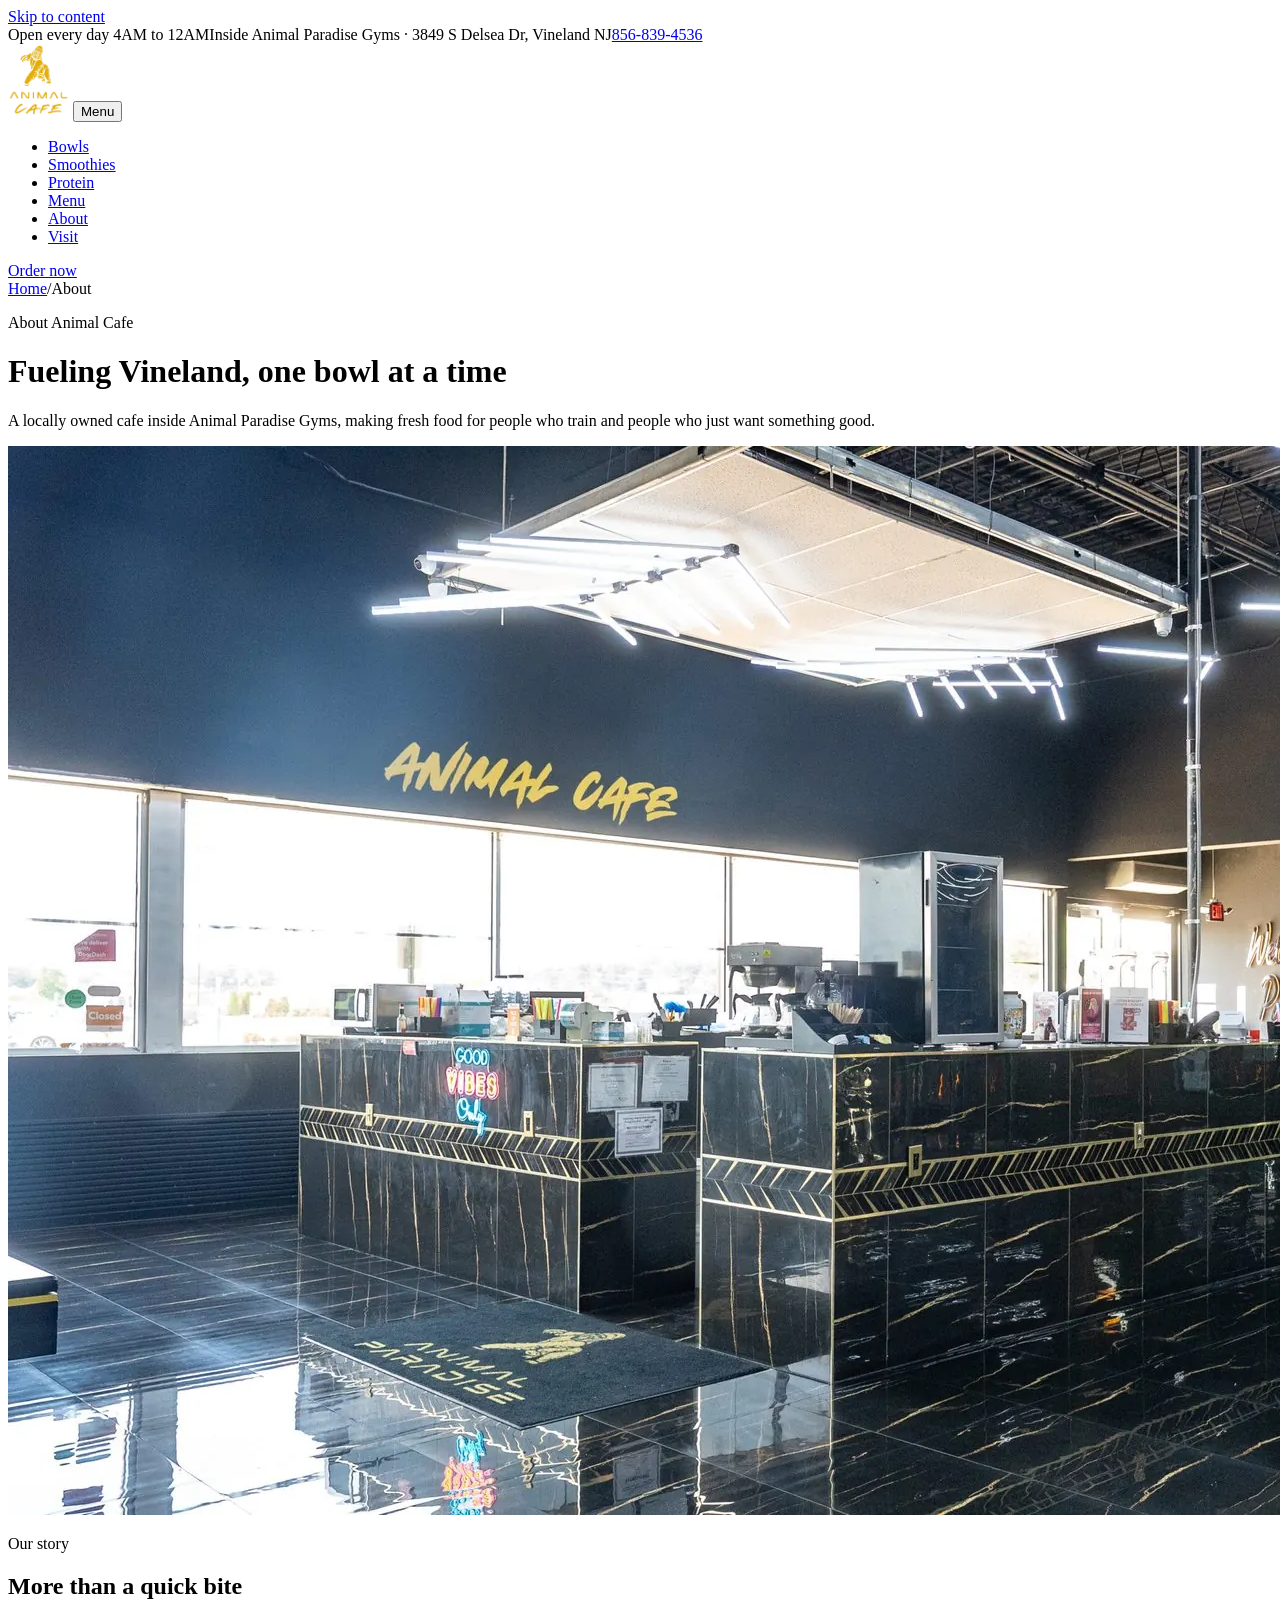
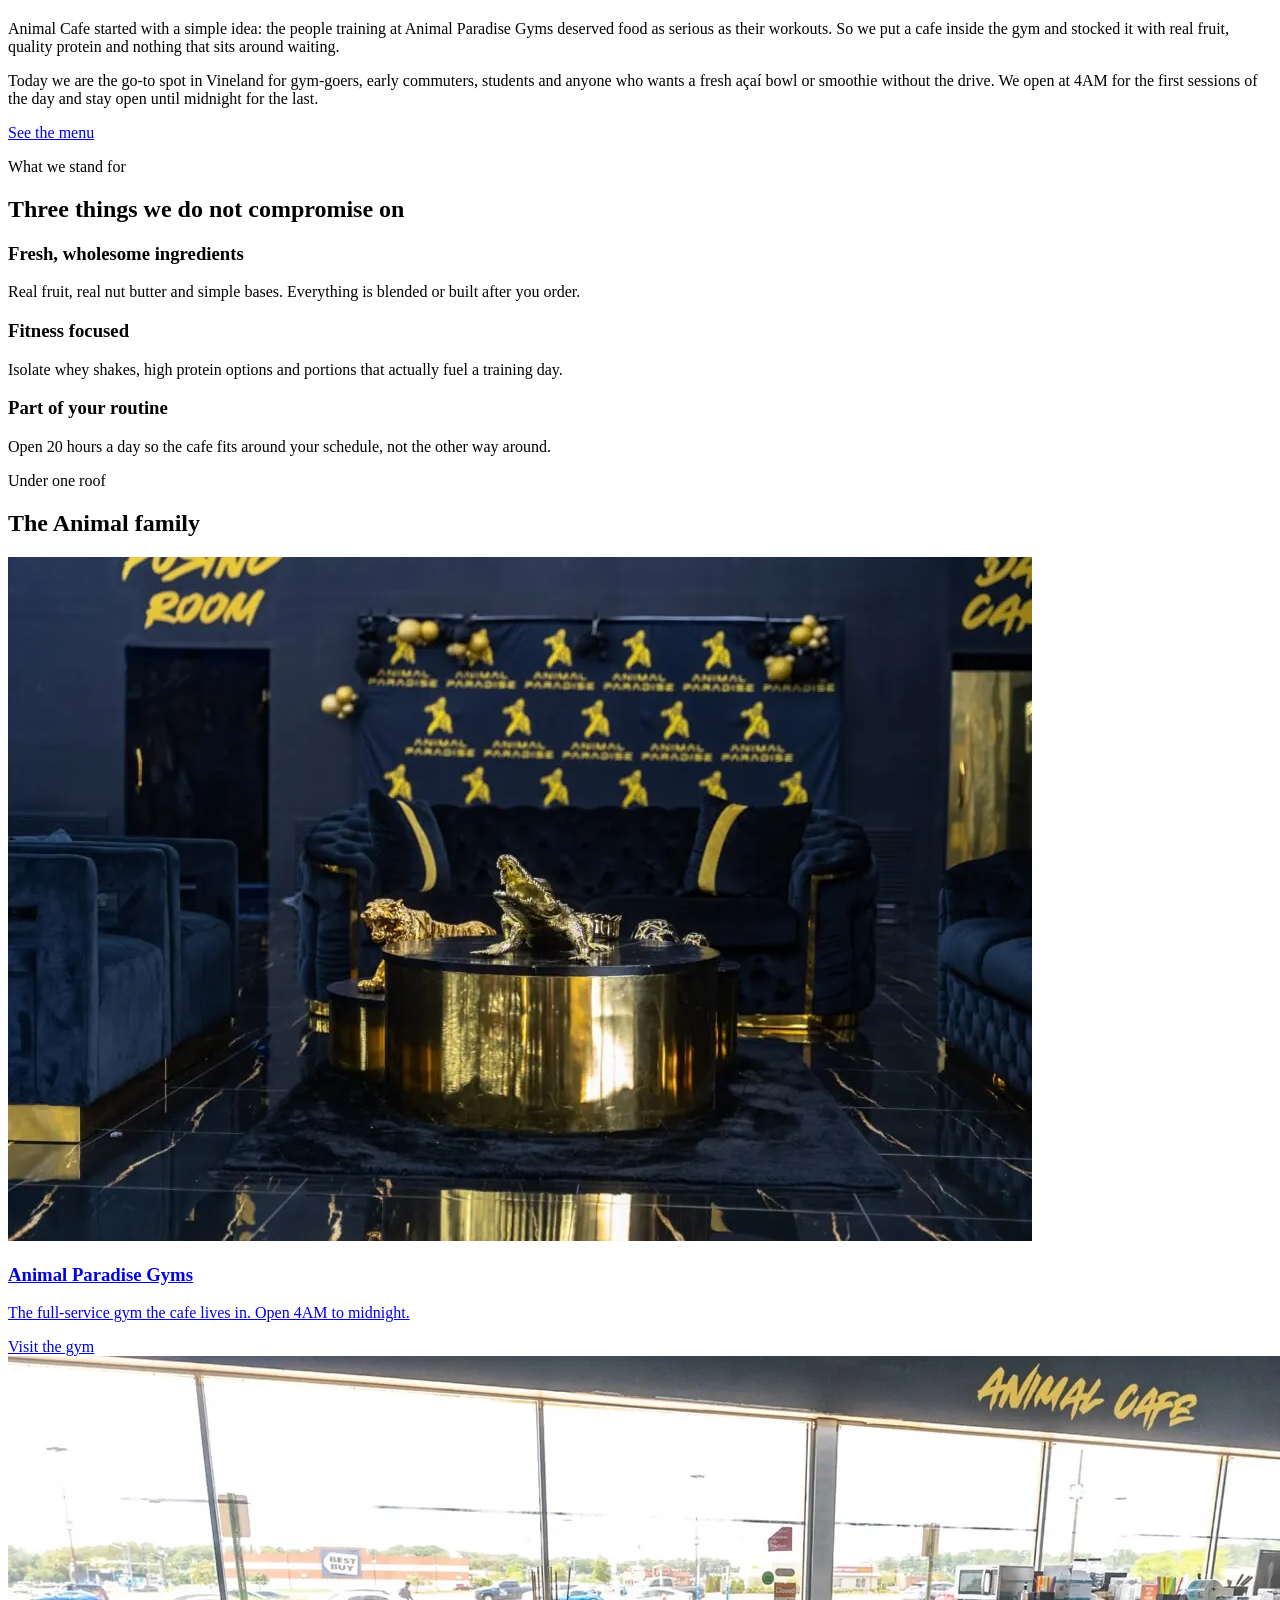
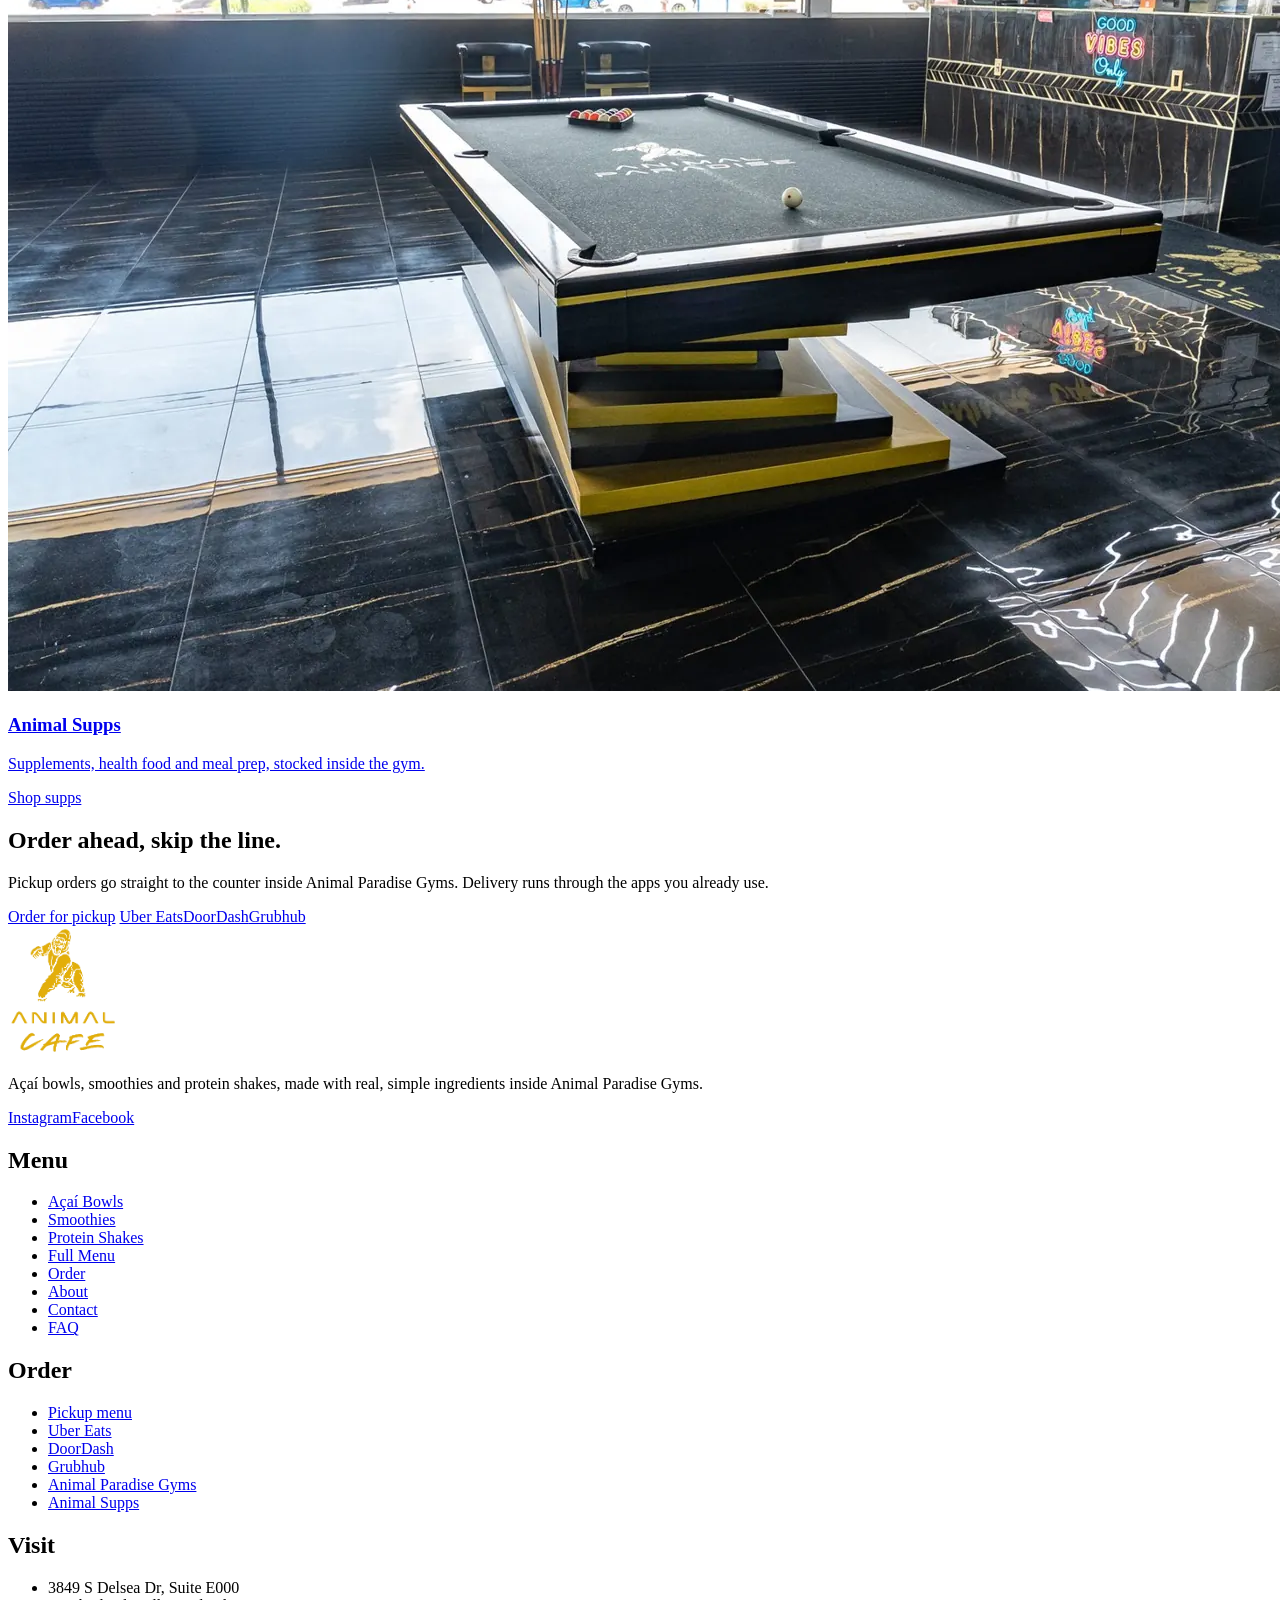
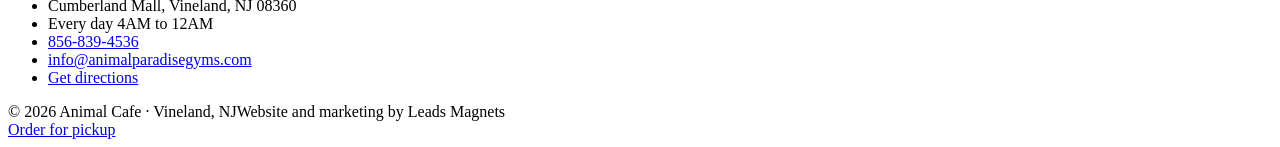
==== public/about-us/index.html @ 58c4010c "Animal Cafe website: 9 pages, order popup, Cloudflare Workers config Static site for animalcafe.net " ====
<!doctype html><html lang="en"><head><meta charset="utf-8"><meta name="viewport" content="width=device-width, initial-scale=1, viewport-fit=cover">
<title>About Animal Cafe | Vineland, NJ</title><meta name="description" content="A locally owned cafe inside Animal Paradise Gyms serving fresh açaí bowls, smoothies and protein shakes to Vineland since day one.">
<meta name="claude:viewport-fit-sides" content="cover">
<link rel="canonical" href="https://animalcafe.net/about-us/"><meta property="og:type" content="website"><meta property="og:site_name" content="Animal Cafe">
<meta property="og:title" content="About Animal Cafe | Vineland, NJ"><meta property="og:description" content="A locally owned cafe inside Animal Paradise Gyms serving fresh açaí bowls, smoothies and protein shakes to Vineland since day one."><meta property="og:url" content="https://animalcafe.net/about-us/">
<meta property="og:image" content="https://animalcafe.net/img/og.jpg"><meta name="twitter:card" content="summary_large_image"><meta name="theme-color" content="#0c0b09">
<link rel="icon" href="/img/logo.png"><link rel="preconnect" href="https://fonts.googleapis.com"><link rel="preconnect" href="https://fonts.gstatic.com" crossorigin><link rel="stylesheet" href="https://fonts.googleapis.com/css2?family=Unbounded:wght@500;700;800;900&family=Michroma&family=Figtree:wght@400;500;600;700&display=swap"><link rel="stylesheet" href="/assets/site.css"><script type="application/ld+json">{"@context": "https://schema.org", "@type": "Restaurant", "@id": "https://animalcafe.net/#cafe", "name": "Animal Cafe", "url": "https://animalcafe.net/", "telephone": "+1-856-839-4536", "email": "info@animalparadisegyms.com", "image": "https://animalcafe.net/img/og.jpg", "logo": "https://animalcafe.net/img/logo-full.png", "priceRange": "$", "servesCuisine": ["Açaí bowls", "Smoothies", "Protein shakes"], "address": {"@type": "PostalAddress", "streetAddress": "3849 S Delsea Dr, Suite E000", "addressLocality": "Vineland", "addressRegion": "NJ", "postalCode": "08360", "addressCountry": "US"}, "geo": {"@type": "GeoCoordinates", "latitude": 39.4303531, "longitude": -75.0358536}, "hasMap": "https://www.google.com/maps?cid=17550021963729498866", "openingHoursSpecification": [{"@type": "OpeningHoursSpecification", "dayOfWeek": ["Monday", "Tuesday", "Wednesday", "Thursday", "Friday", "Saturday", "Sunday"], "opens": "04:00", "closes": "23:59"}], "hasMenu": "https://animalcafe.net/menu/", "acceptsReservations": false, "potentialAction": {"@type": "OrderAction", "target": "https://animal-cafe.cloveronline.com/menu/all"}, "containedInPlace": {"@type": "ExerciseGym", "name": "Animal Paradise Gyms", "url": "https://animalparadisegyms.com/"}, "sameAs": ["https://www.instagram.com/animalcafenj/", "https://www.facebook.com/profile.php?id=61560036899811"]}</script><script>!function(f,b,e,v,n,t,s){if(f.fbq)return;n=f.fbq=function(){n.callMethod?n.callMethod.apply(n,arguments):n.queue.push(arguments)};if(!f._fbq)f._fbq=n;n.push=n;n.loaded=!0;n.version='2.0';n.queue=[];t=b.createElement(e);t.async=!0;t.src=v;s=b.getElementsByTagName(e)[0];s.parentNode.insertBefore(t,s)}(window,document,'script','https://connect.facebook.net/en_US/fbevents.js');fbq('init','1973725770154277');fbq('track','PageView');</script></head><body><a class="skip" href="#main">Skip to content</a><div class="topbar"><div class="wrap topbar-in"><span class="open-now" data-open>Open every day 4AM to 12AM</span><span class="tb-addr">Inside Animal Paradise Gyms · 3849 S Delsea Dr, Vineland NJ</span><a href="tel:+18568394536">856-839-4536</a></div></div>
<header class="site-head"><div class="wrap head-in">
  <a class="brand" href="/"><img src="/img/logo-full.webp" alt="Animal Cafe" width="61" height="72"></a>
  <button class="menu-btn" type="button" aria-expanded="false" aria-controls="nav" id="menuBtn">Menu</button>
  <nav id="nav" aria-label="Main"><ul><li><a href="/acai-bowls/">Bowls</a></li><li><a href="/smoothies/">Smoothies</a></li><li><a href="/protein-shakes/">Protein</a></li><li><a href="/menu/">Menu</a></li><li><a href="/about-us/" aria-current="page">About</a></li><li><a href="/contact/">Visit</a></li></ul><a class="btn btn-mango btn-sm nav-cta" href="#order" data-order aria-haspopup="dialog">Order now</a></nav>
</div></header><main id="main"><header class="phead"><div class="wrap"><nav class="crumbs" aria-label="Breadcrumb"><a href="/">Home</a><span>/</span><span>About</span></nav>
  <p class="eyebrow">About Animal Cafe</p><h1>Fueling Vineland, one bowl at a time</h1><p class="lead">A locally owned cafe inside Animal Paradise Gyms, making fresh food for people who train and people who just want something good.</p></div></header>
<section class="sec"><div class="wrap split">
  <div class="split-media tall"><div class="art" style="--a:#4B1D66;--b:#FFB01F;--c:#4B1D66" aria-hidden="false"><span class="blob b1"></span><span class="blob b2"></span><span class="blob b3"></span><img src="/img/counter.webp" alt="The Animal Cafe counter inside Animal Paradise Gyms" loading="lazy" decoding="async" onerror="this.remove()"></div></div>
  <div class="split-copy"><p class="eyebrow">Our story</p><h2>More than a quick bite</h2>
    <p>Animal Cafe started with a simple idea: the people training at Animal Paradise Gyms deserved food as serious as their workouts. So we put a cafe inside the gym and stocked it with real fruit, quality protein and nothing that sits around waiting.</p>
    <p>Today we are the go-to spot in Vineland for gym-goers, early commuters, students and anyone who wants a fresh açaí bowl or smoothie without the drive. We open at 4AM for the first sessions of the day and stay open until midnight for the last.</p>
    <a class="btn btn-ink" href="/menu/">See the menu</a></div>
</div></section>
<section class="sec sec-tint"><div class="wrap">
  <div class="sec-head"><p class="eyebrow">What we stand for</p><h2>Three things we do not compromise on</h2></div>
  <div class="values">
    <div><h3>Fresh, wholesome ingredients</h3><p>Real fruit, real nut butter and simple bases. Everything is blended or built after you order.</p></div>
    <div><h3>Fitness focused</h3><p>Isolate whey shakes, high protein options and portions that actually fuel a training day.</p></div>
    <div><h3>Part of your routine</h3><p>Open 20 hours a day so the cafe fits around your schedule, not the other way around.</p></div>
  </div>
</div></section>
<section class="sec"><div class="wrap">
  <div class="sec-head"><p class="eyebrow">Under one roof</p><h2>The Animal family</h2></div>
  <div class="family">
    <a class="fam" href="https://animalparadisegyms.com/" target="_blank" rel="noopener"><div class="art" style="--a:#4B1D66;--b:#E9A23B;--c:#4B1D66" aria-hidden="false"><span class="blob b1"></span><span class="blob b2"></span><span class="blob b3"></span><img src="/img/posing-room.webp" alt="Inside Animal Paradise Gyms" loading="lazy" decoding="async" onerror="this.remove()"></div><div><h3>Animal Paradise Gyms</h3><p>The full-service gym the cafe lives in. Open 4AM to midnight.</p><span class="more">Visit the gym</span></div></a>
    <a class="fam" href="https://animalsupps.co/" target="_blank" rel="noopener"><div class="art" style="--a:#E0337E;--b:#FFB01F;--c:#E0337E" aria-hidden="false"><span class="blob b1"></span><span class="blob b2"></span><span class="blob b3"></span><img src="/img/cafe-floor.webp" alt="Animal Cafe counter and lounge" loading="lazy" decoding="async" onerror="this.remove()"></div><div><h3>Animal Supps</h3><p>Supplements, health food and meal prep, stocked inside the gym.</p><span class="more">Shop supps</span></div></a>
  </div>
</div></section>
<section class="band band-acai"><div class="wrap band-in">
  <div><h2>Order ahead, skip the line.</h2><p>Pickup orders go straight to the counter inside Animal Paradise Gyms. Delivery runs through the apps you already use.</p></div>
  <div class="band-btns"><a class="btn btn-mango" href="#order" data-order aria-haspopup="dialog">Order for pickup</a>
    <a class="btn btn-line" href="https://www.ubereats.com/store/animal-cafe/uxlY_r_lUMOmbjL9ZRG-vQ" target="_blank" rel="noopener">Uber Eats</a><a class="btn btn-line" href="https://www.doordash.com/store/animal-cafe-vineland-32609433/105593151/" target="_blank" rel="noopener">DoorDash</a><a class="btn btn-line" href="https://www.grubhub.com/restaurant/animal-cafe-3849-s-delsea-dr-vineland/10498544" target="_blank" rel="noopener">Grubhub</a></div>
</div></section></main><footer class="site-foot"><div class="wrap foot-in">
  <div class="foot-brand"><a class="brand" href="/"><img class="foot-logo" src="/img/logo-full.webp" alt="Animal Cafe" width="110" height="129" loading="lazy"></a>
    <p>Açaí bowls, smoothies and protein shakes, made with real, simple ingredients inside Animal Paradise Gyms.</p>
    <div class="socials"><a class="" href="https://www.instagram.com/animalcafenj/" target="_blank" rel="noopener">Instagram</a><a class="" href="https://www.facebook.com/profile.php?id=61560036899811" target="_blank" rel="noopener">Facebook</a></div></div>
  <div><h2>Menu</h2><ul><li><a href="/acai-bowls/">Açaí Bowls</a></li><li><a href="/smoothies/">Smoothies</a></li><li><a href="/protein-shakes/">Protein Shakes</a></li><li><a href="/menu/">Full Menu</a></li><li><a href="/order/">Order</a></li><li><a href="/about-us/">About</a></li><li><a href="/contact/">Contact</a></li><li><a href="/faq/">FAQ</a></li></ul></div>
  <div><h2>Order</h2><ul><li><a class="" href="#order" data-order aria-haspopup="dialog">Pickup menu</a></li><li><a class="" href="https://www.ubereats.com/store/animal-cafe/uxlY_r_lUMOmbjL9ZRG-vQ" target="_blank" rel="noopener">Uber Eats</a></li><li><a class="" href="https://www.doordash.com/store/animal-cafe-vineland-32609433/105593151/" target="_blank" rel="noopener">DoorDash</a></li><li><a class="" href="https://www.grubhub.com/restaurant/animal-cafe-3849-s-delsea-dr-vineland/10498544" target="_blank" rel="noopener">Grubhub</a></li><li><a class="" href="https://animalparadisegyms.com/" target="_blank" rel="noopener">Animal Paradise Gyms</a></li><li><a class="" href="https://animalsupps.co/" target="_blank" rel="noopener">Animal Supps</a></li></ul></div>
  <div><h2>Visit</h2><ul class="plain"><li>3849 S Delsea Dr, Suite E000</li><li>Cumberland Mall, Vineland, NJ 08360</li><li>Every day 4AM to 12AM</li><li><a href="tel:+18568394536">856-839-4536</a></li><li><a href="mailto:info@animalparadisegyms.com">info@animalparadisegyms.com</a></li><li><a class="" href="https://www.google.com/maps?cid=17550021963729498866" target="_blank" rel="noopener">Get directions</a></li></ul></div>
</div><div class="wrap foot-base"><span>© 2026 Animal Cafe · Vineland, NJ</span><span>Website and marketing by Leads Magnets</span></div></footer>
<a class="mobile-order" href="#order" data-order aria-haspopup="dialog">Order for pickup</a>
<div class="om" id="orderModal" role="dialog" aria-modal="true" aria-labelledby="omTitle" hidden>
  <div class="om-backdrop" data-close></div>
  <div class="om-panel" tabindex="-1">
    <button class="om-x" type="button" data-close aria-label="Close">&times;</button>
    <div class="om-head"><img src="/img/logo-full.webp" alt="" width="52" height="61">
      <div><p class="eyebrow">Order for pickup</p><h2 id="omTitle">What are you craving?</h2><p class="open-now" data-open>Open every day, 4AM to 12AM</p></div></div>
    <div class="om-list"><a class="om-item" href="https://animal-cafe.cloveronline.com/menu/build-your-own-bowl-EFH18GTNEDRMT" target="_blank" rel="noopener"><img src="/img/bowl-banana-berry.webp" alt="" width="64" height="64" loading="lazy">
      <span class="om-txt"><em>#1 most liked</em><strong>Build your own bowl</strong><span>Granola, 2 fruits and a drizzle</span></span><span class="om-price">$10.49</span></a><a class="om-item" href="https://animal-cafe.cloveronline.com/menu/build-your-split-base-bowl-CQRF8J3VPT8GC" target="_blank" rel="noopener"><img src="/img/bowl-dragon-breeze.webp" alt="" width="64" height="64" loading="lazy">
      <span class="om-txt"><em>#2 most liked</em><strong>Build your split base bowl</strong><span>Two bases, granola, 2 fruits, a drizzle</span></span><span class="om-price">$11.99</span></a><a class="om-item" href="https://animal-cafe.cloveronline.com/menu/the-animal-paradise-bowl-SD1KJYQEDMTVE" target="_blank" rel="noopener"><img src="/img/bowl-animal-paradise.webp" alt="" width="64" height="64" loading="lazy">
      <span class="om-txt"><em>#3 most liked</em><strong>The Animal Paradise Bowl</strong><span>Açaí, banana, strawberry, Nutella</span></span><span class="om-price">$11.99</span></a></div>
    <a class="btn btn-mango om-go" href="https://animal-cafe.cloveronline.com/menu/all" target="_blank" rel="noopener">See the full menu and order</a>
    <p class="om-note">Opens our secure Clover checkout in a new tab. Pick up at the counter inside Animal Paradise Gyms, 3849 S Delsea Dr, Suite E000.</p>
    <div class="om-alt"><span>Prefer delivery?</span><a class="" href="https://www.ubereats.com/store/animal-cafe/uxlY_r_lUMOmbjL9ZRG-vQ" target="_blank" rel="noopener">Uber Eats</a><a class="" href="https://www.doordash.com/store/animal-cafe-vineland-32609433/105593151/" target="_blank" rel="noopener">DoorDash</a><a class="" href="https://www.grubhub.com/restaurant/animal-cafe-3849-s-delsea-dr-vineland/10498544" target="_blank" rel="noopener">Grubhub</a></div>
    <p class="om-alt"><span>Smoothie or shake?</span><a href="tel:+18568394536">Call 856-839-4536</a></p>
  </div>
</div><script src="/assets/site.js" defer></script></body></html>
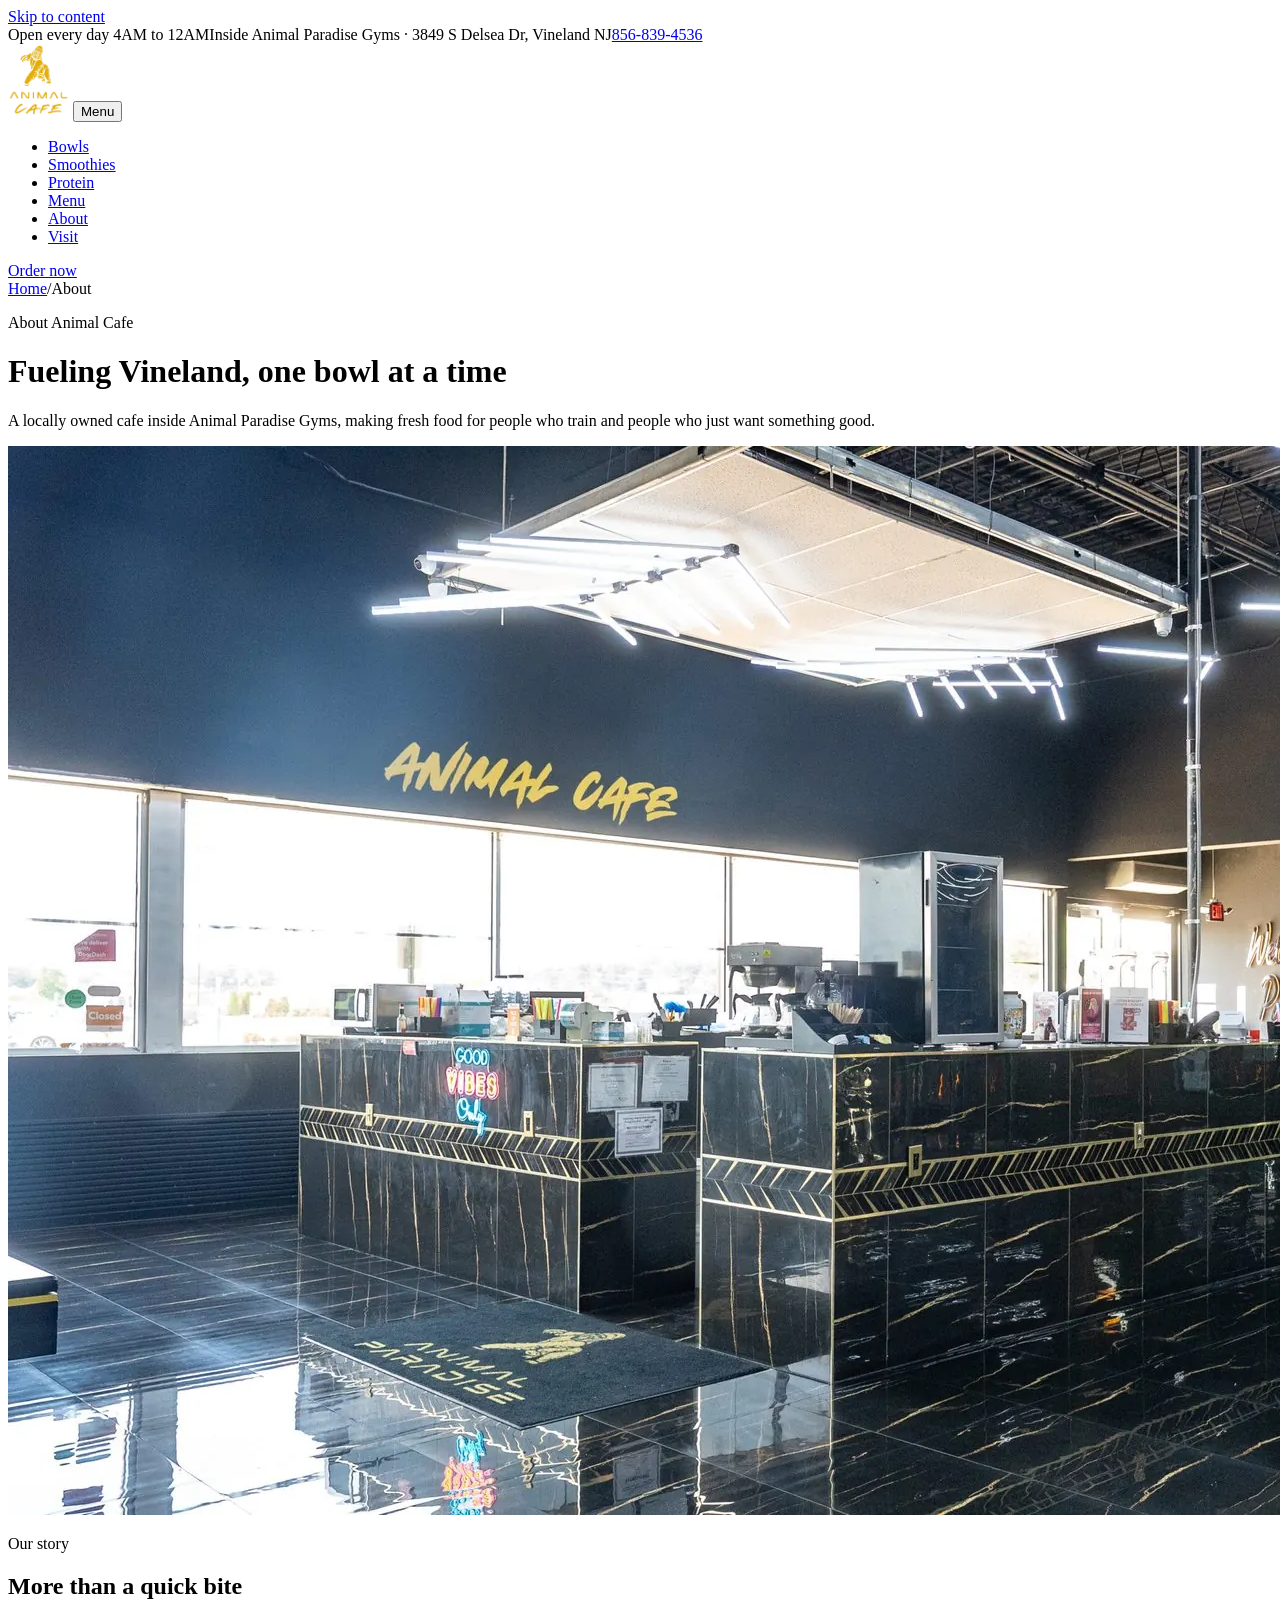
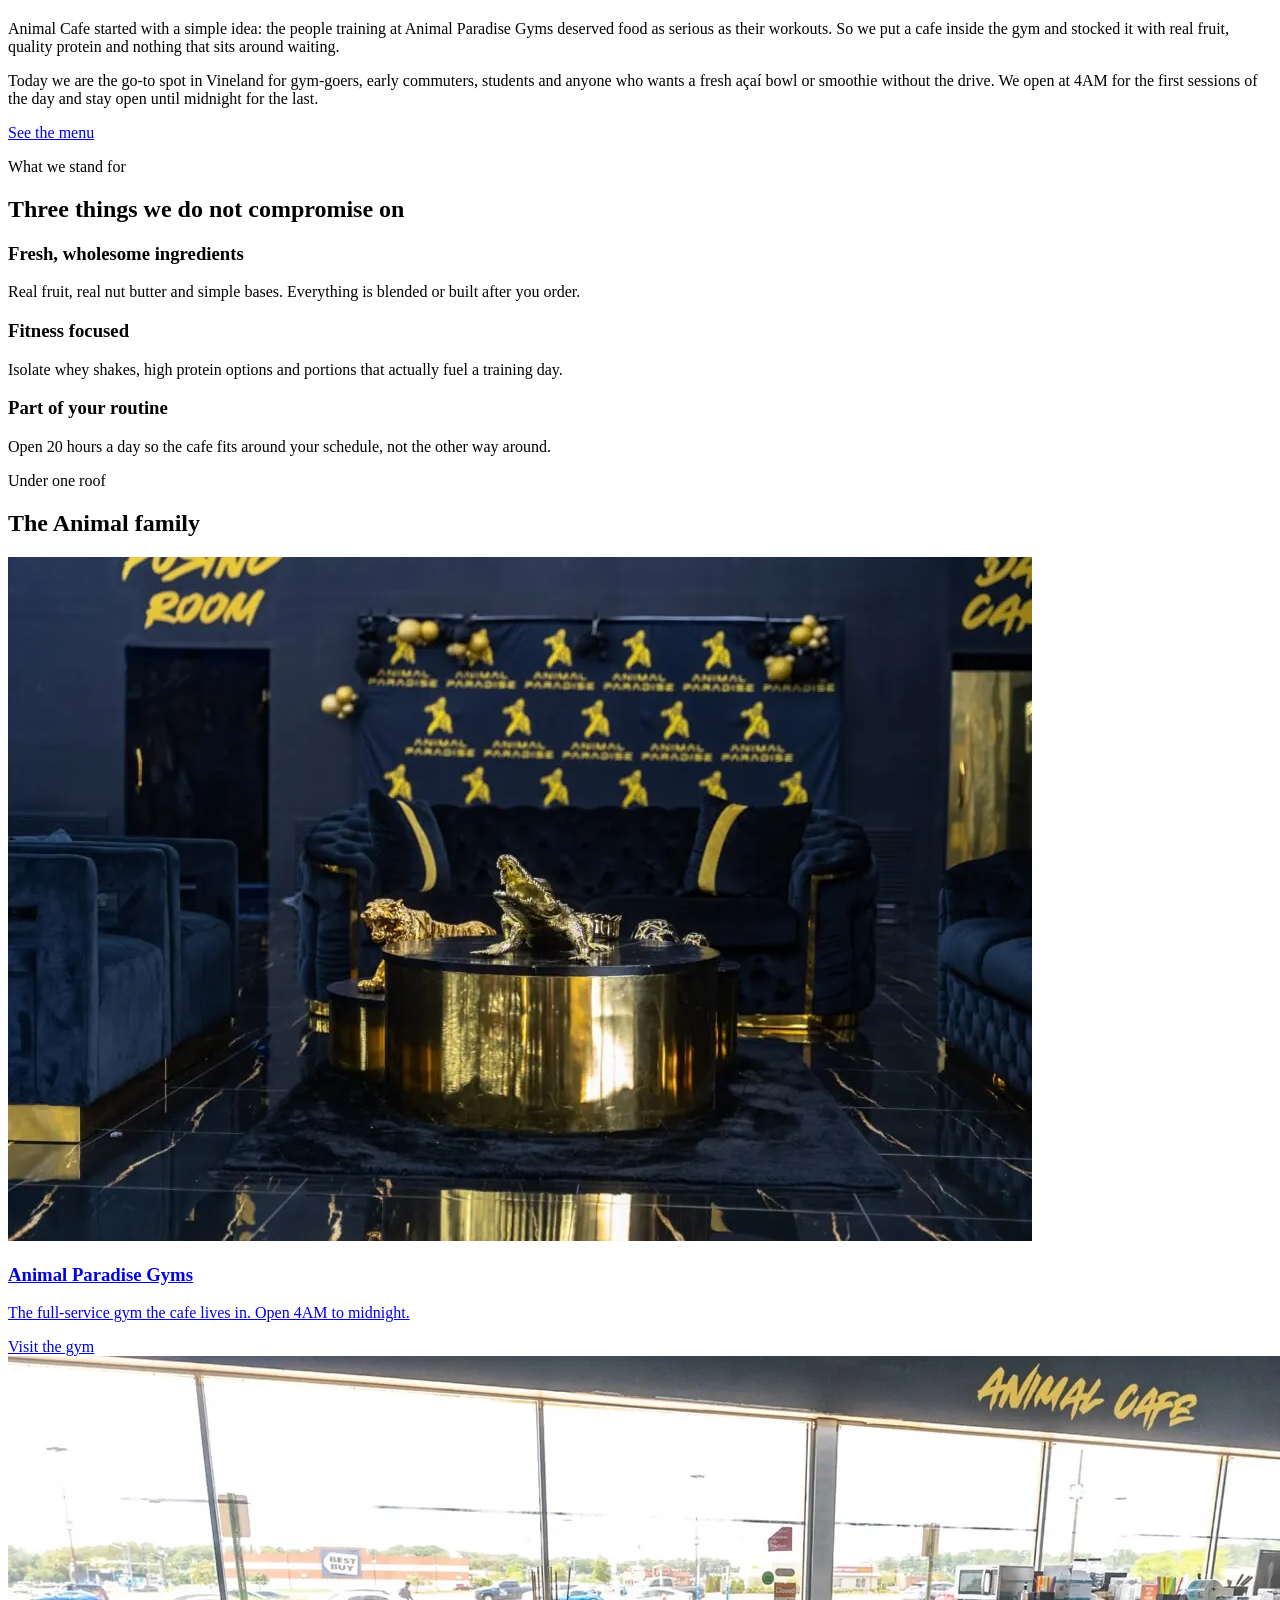
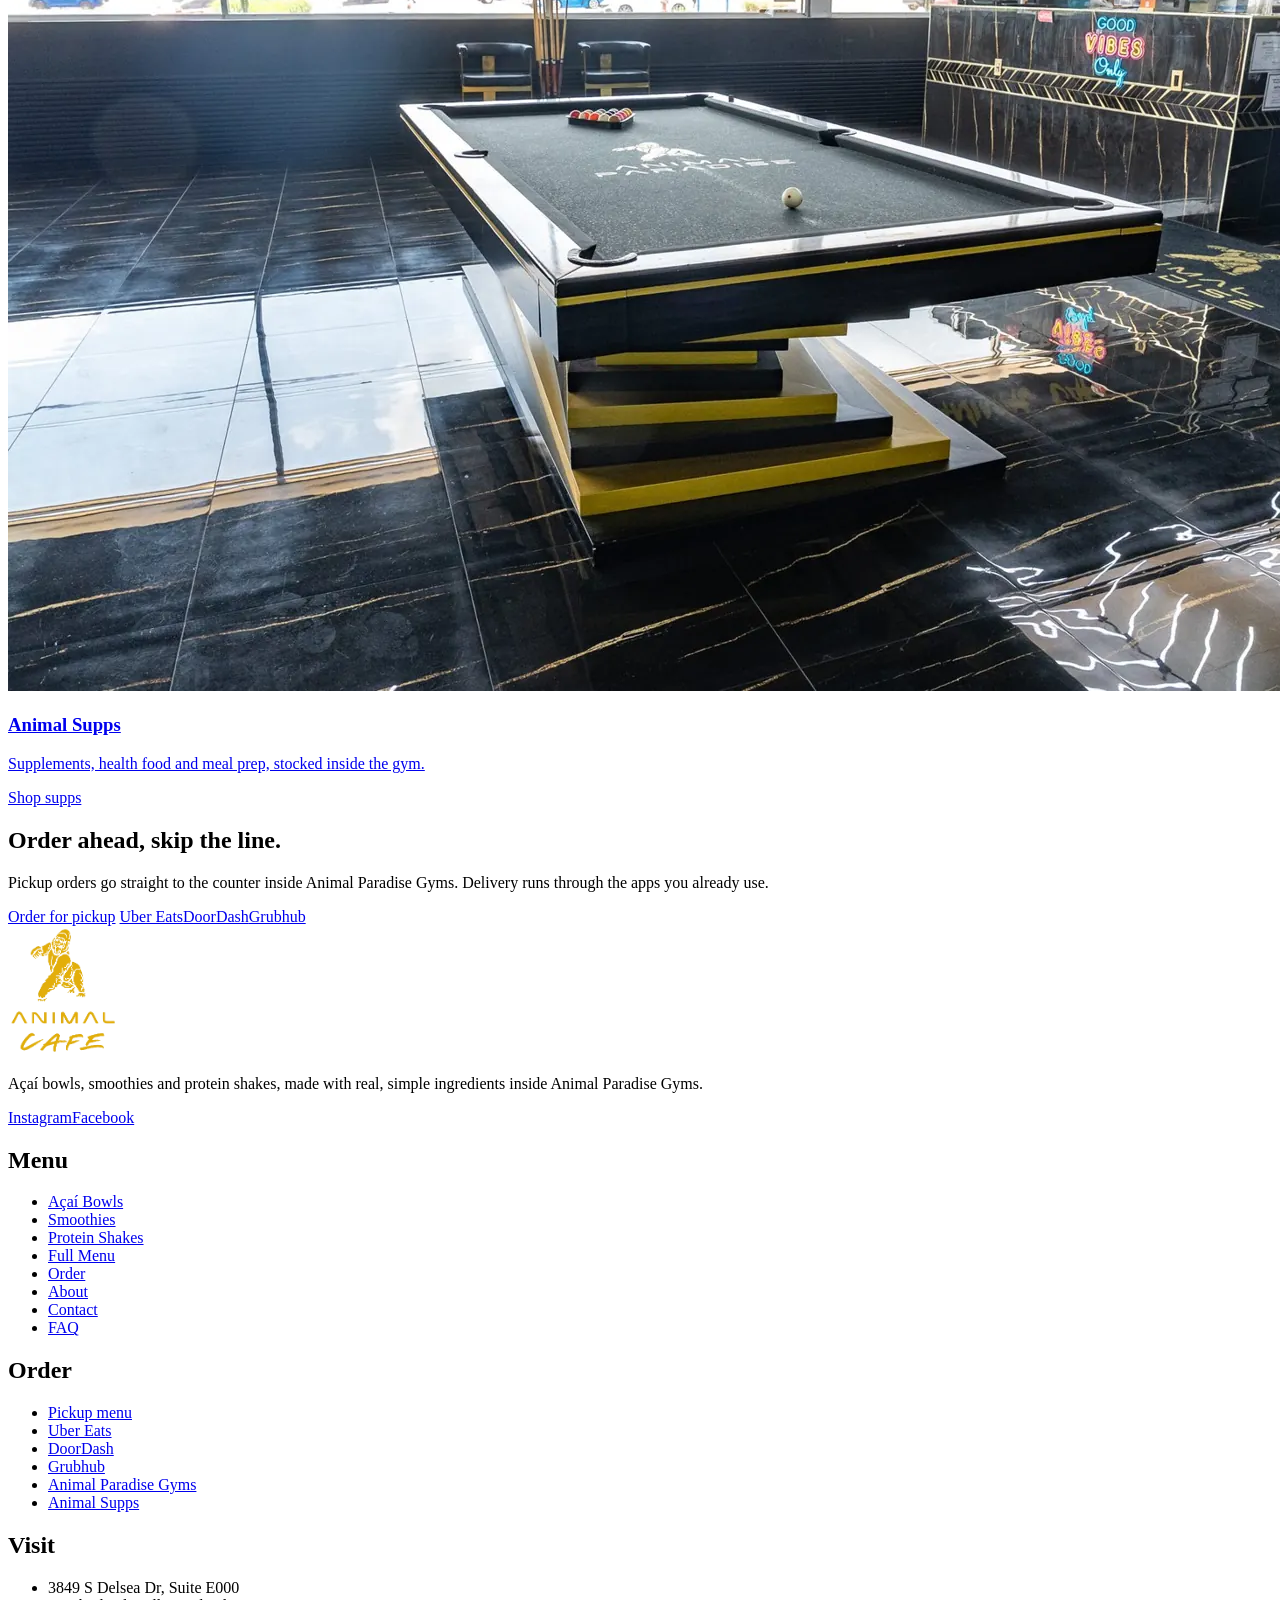
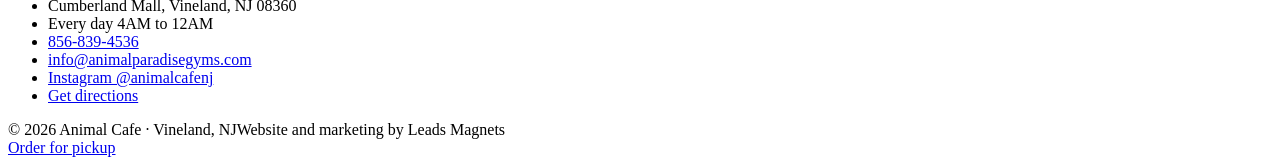
==== commit 25970334: "Footer: add Instagram @animalcafenj to the Visit list Co-Authored-By: Claude Opus 5.5 <noreply@anthr" ====
--- a/public/about-us/index.html
+++ b/public/about-us/index.html
@@ -43,7 +43,7 @@
     <div class="socials"><a class="" href="https://www.instagram.com/animalcafenj/" target="_blank" rel="noopener">Instagram</a><a class="" href="https://www.facebook.com/profile.php?id=61560036899811" target="_blank" rel="noopener">Facebook</a></div></div>
   <div><h2>Menu</h2><ul><li><a href="/acai-bowls/">Açaí Bowls</a></li><li><a href="/smoothies/">Smoothies</a></li><li><a href="/protein-shakes/">Protein Shakes</a></li><li><a href="/menu/">Full Menu</a></li><li><a href="/order/">Order</a></li><li><a href="/about-us/">About</a></li><li><a href="/contact/">Contact</a></li><li><a href="/faq/">FAQ</a></li></ul></div>
   <div><h2>Order</h2><ul><li><a class="" href="#order" data-order aria-haspopup="dialog">Pickup menu</a></li><li><a class="" href="https://www.ubereats.com/store/animal-cafe/uxlY_r_lUMOmbjL9ZRG-vQ" target="_blank" rel="noopener">Uber Eats</a></li><li><a class="" href="https://www.doordash.com/store/animal-cafe-vineland-32609433/105593151/" target="_blank" rel="noopener">DoorDash</a></li><li><a class="" href="https://www.grubhub.com/restaurant/animal-cafe-3849-s-delsea-dr-vineland/10498544" target="_blank" rel="noopener">Grubhub</a></li><li><a class="" href="https://animalparadisegyms.com/" target="_blank" rel="noopener">Animal Paradise Gyms</a></li><li><a class="" href="https://animalsupps.co/" target="_blank" rel="noopener">Animal Supps</a></li></ul></div>
-  <div><h2>Visit</h2><ul class="plain"><li>3849 S Delsea Dr, Suite E000</li><li>Cumberland Mall, Vineland, NJ 08360</li><li>Every day 4AM to 12AM</li><li><a href="tel:+18568394536">856-839-4536</a></li><li><a href="mailto:info@animalparadisegyms.com">info@animalparadisegyms.com</a></li><li><a class="" href="https://www.google.com/maps?cid=17550021963729498866" target="_blank" rel="noopener">Get directions</a></li></ul></div>
+  <div><h2>Visit</h2><ul class="plain"><li>3849 S Delsea Dr, Suite E000</li><li>Cumberland Mall, Vineland, NJ 08360</li><li>Every day 4AM to 12AM</li><li><a href="tel:+18568394536">856-839-4536</a></li><li><a href="mailto:info@animalparadisegyms.com">info@animalparadisegyms.com</a></li><li><a class="" href="https://www.instagram.com/animalcafenj/" target="_blank" rel="noopener">Instagram @animalcafenj</a></li><li><a class="" href="https://www.google.com/maps?cid=17550021963729498866" target="_blank" rel="noopener">Get directions</a></li></ul></div>
 </div><div class="wrap foot-base"><span>© 2026 Animal Cafe · Vineland, NJ</span><span>Website and marketing by Leads Magnets</span></div></footer>
 <a class="mobile-order" href="#order" data-order aria-haspopup="dialog">Order for pickup</a>
 <div class="om" id="orderModal" role="dialog" aria-modal="true" aria-labelledby="omTitle" hidden>
